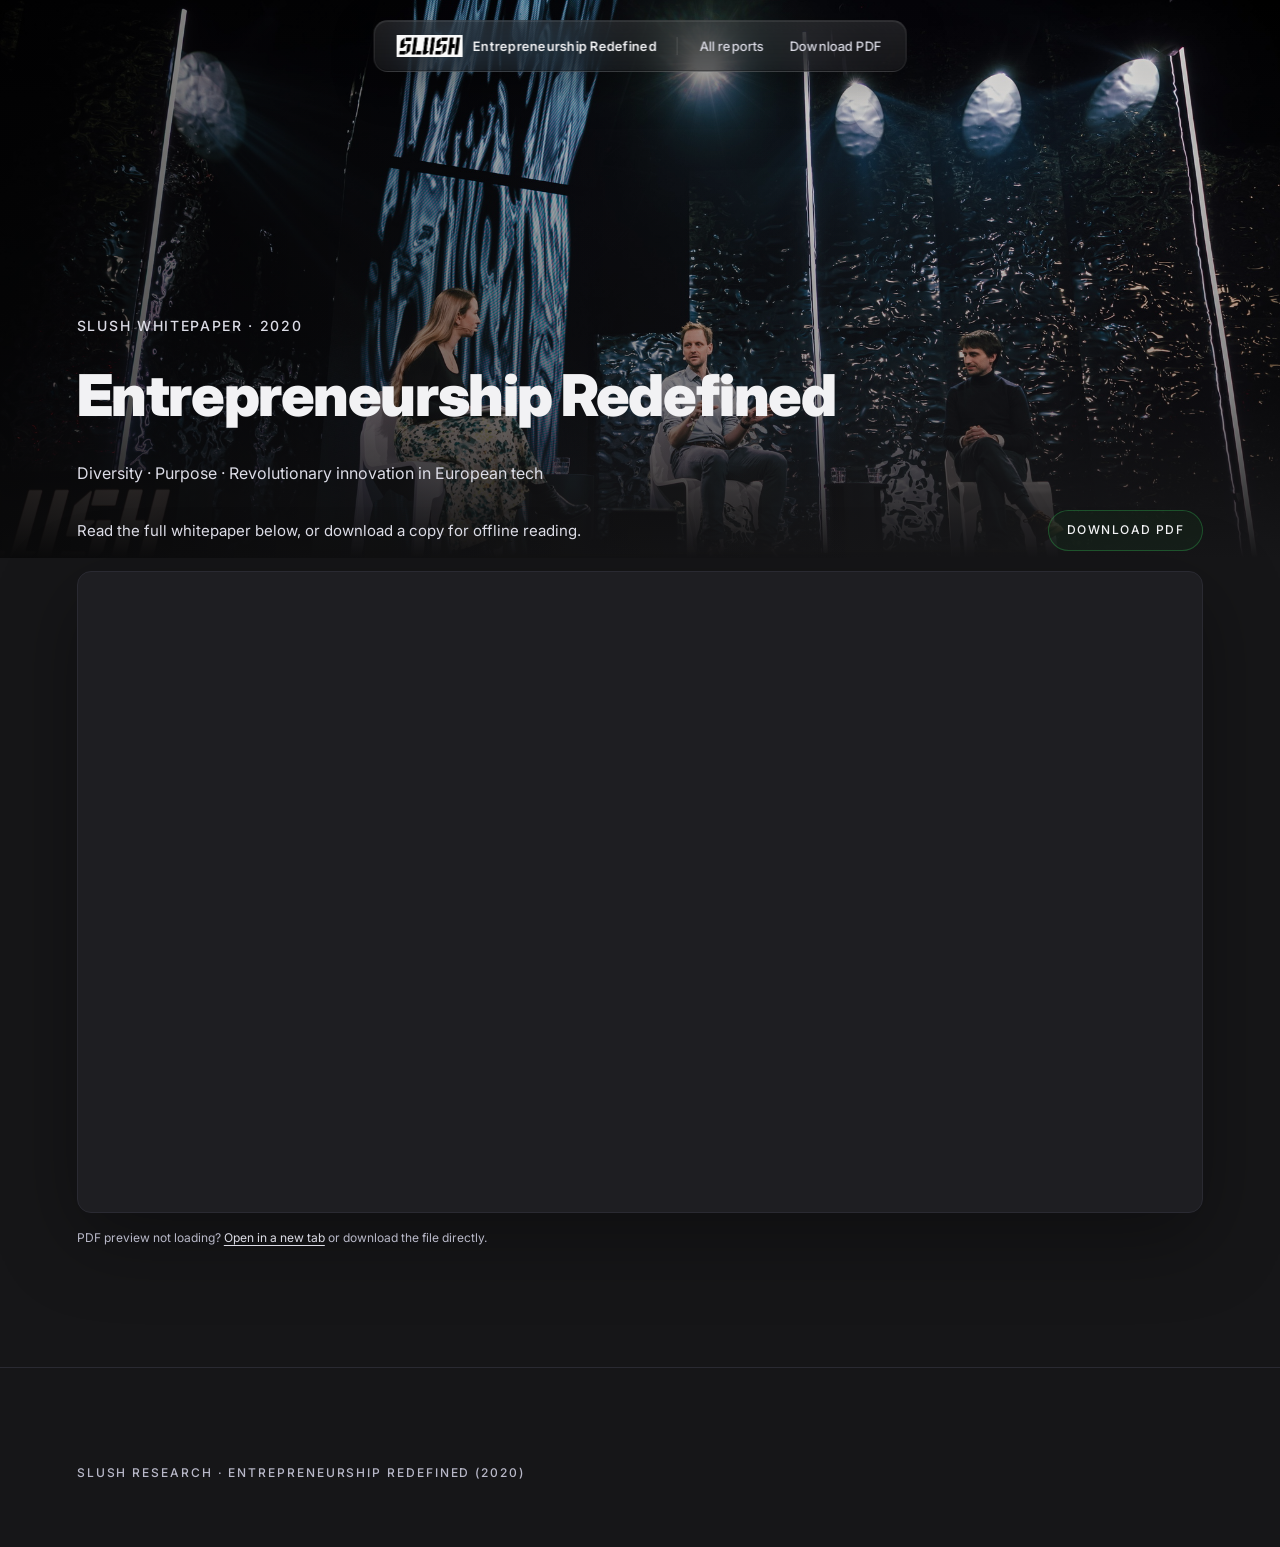
==== entrepreneurship-redefined-2020.html @ db7d2107 "feat: new reports" ====
<!DOCTYPE html>
<html lang="en">
<head>
  <meta charset="UTF-8">
  <meta name="viewport" content="width=device-width, initial-scale=1.0">
  <title>Entrepreneurship Redefined — Slush 2020</title>
  <meta name="description" content="Slush whitepaper on diversity, purpose-driven entrepreneurship, and revolutionary innovation in European tech.">
  <link rel="apple-touch-icon" href="assets/slush-s-icon.jpeg" />
  <meta name="theme-color" content="#000000" />
  <link rel="icon" type="image/jpeg" href="assets/logo.jpeg" />
  <link rel="shortcut icon" type="image/jpeg" href="assets/logo.jpeg" />

  <link rel="preconnect" href="https://fonts.googleapis.com">
  <link rel="preconnect" href="https://fonts.gstatic.com" crossorigin>
  <link href="https://fonts.googleapis.com/css2?family=Inter:wght@400;500;700;900&display=swap" rel="stylesheet">

  <link rel="stylesheet" href="design-system/slush.css">
</head>

<body>

  <nav class="topnav" aria-label="Report navigation">
    <a class="topnav-brand" href="/" aria-label="Slush — Impact Report Series">
      <img class="topnav-logo" src="assets/slush-logo.png" alt="Slush">
      <span>Entrepreneurship Redefined</span>
    </a>
    <span class="topnav-divider" aria-hidden="true"></span>
    <ul class="topnav-links">
      <li><a href="/">All reports</a></li>
      <li><a href="Entrepreneurship-Redefined-Slush-2020.pdf" download>Download PDF</a></li>
    </ul>
  </nav>

  <section class="hero hero--compact" id="top" aria-labelledby="hero-title">
    <div class="hero-image" role="img" aria-label="Slush hero visual"></div>
    <div class="hero-overlay"></div>
    <div class="hero-content">
      <div class="eyebrow">Slush Whitepaper · 2020</div>
      <h1 id="hero-title">Entrepreneurship Redefined</h1>
      <div class="hero-meta">
        Diversity · Purpose · Revolutionary innovation in European tech
      </div>
    </div>
  </section>

  <section class="pdf-section" aria-label="Whitepaper PDF">
    <div class="pdf-section-inner">
      <div class="pdf-toolbar">
        <p class="pdf-toolbar-desc">
          Read the full whitepaper below, or download a copy for offline reading.
        </p>
        <a class="pdf-download-btn" href="Entrepreneurship-Redefined-Slush-2020.pdf" download>
          Download PDF
        </a>
      </div>

      <div class="pdf-viewer">
        <iframe
          src="Entrepreneurship-Redefined-Slush-2020.pdf"
          title="Entrepreneurship Redefined — Slush 2020 whitepaper"
          loading="lazy"
        ></iframe>
      </div>

      <p class="pdf-fallback">
        PDF preview not loading?
        <a href="Entrepreneurship-Redefined-Slush-2020.pdf" target="_blank" rel="noopener">Open in a new tab</a>
        or download the file directly.
      </p>
    </div>
  </section>

  <footer>
    Slush Research · Entrepreneurship Redefined (2020)
  </footer>

</body>
</html>
---- design-system/slush.css ----
/**
 * Slush Impact Report — design system bundle
 *
 * Usage in HTML:
 *   <link rel="stylesheet" href="design-system/slush.css">
 *
 * For a new page with only tokens + base:
 *   @import url('./tokens.css');
 *   @import url('./base.css');
 */
@import url('./tokens.css');
@import url('./base.css');
@import url('./components/hero.css');
@import url('./components/navigation.css');
@import url('./components/chapter.css');
@import url('./components/content.css');
@import url('./components/panels.css');
@import url('./components/charts.css');
@import url('./components/tables.css');
@import url('./components/graduation.css');
@import url('./components/footer.css');
@import url('./components/report-cards.css');
@import url('./components/survey.css');
@import url('./components/whitepaper.css');
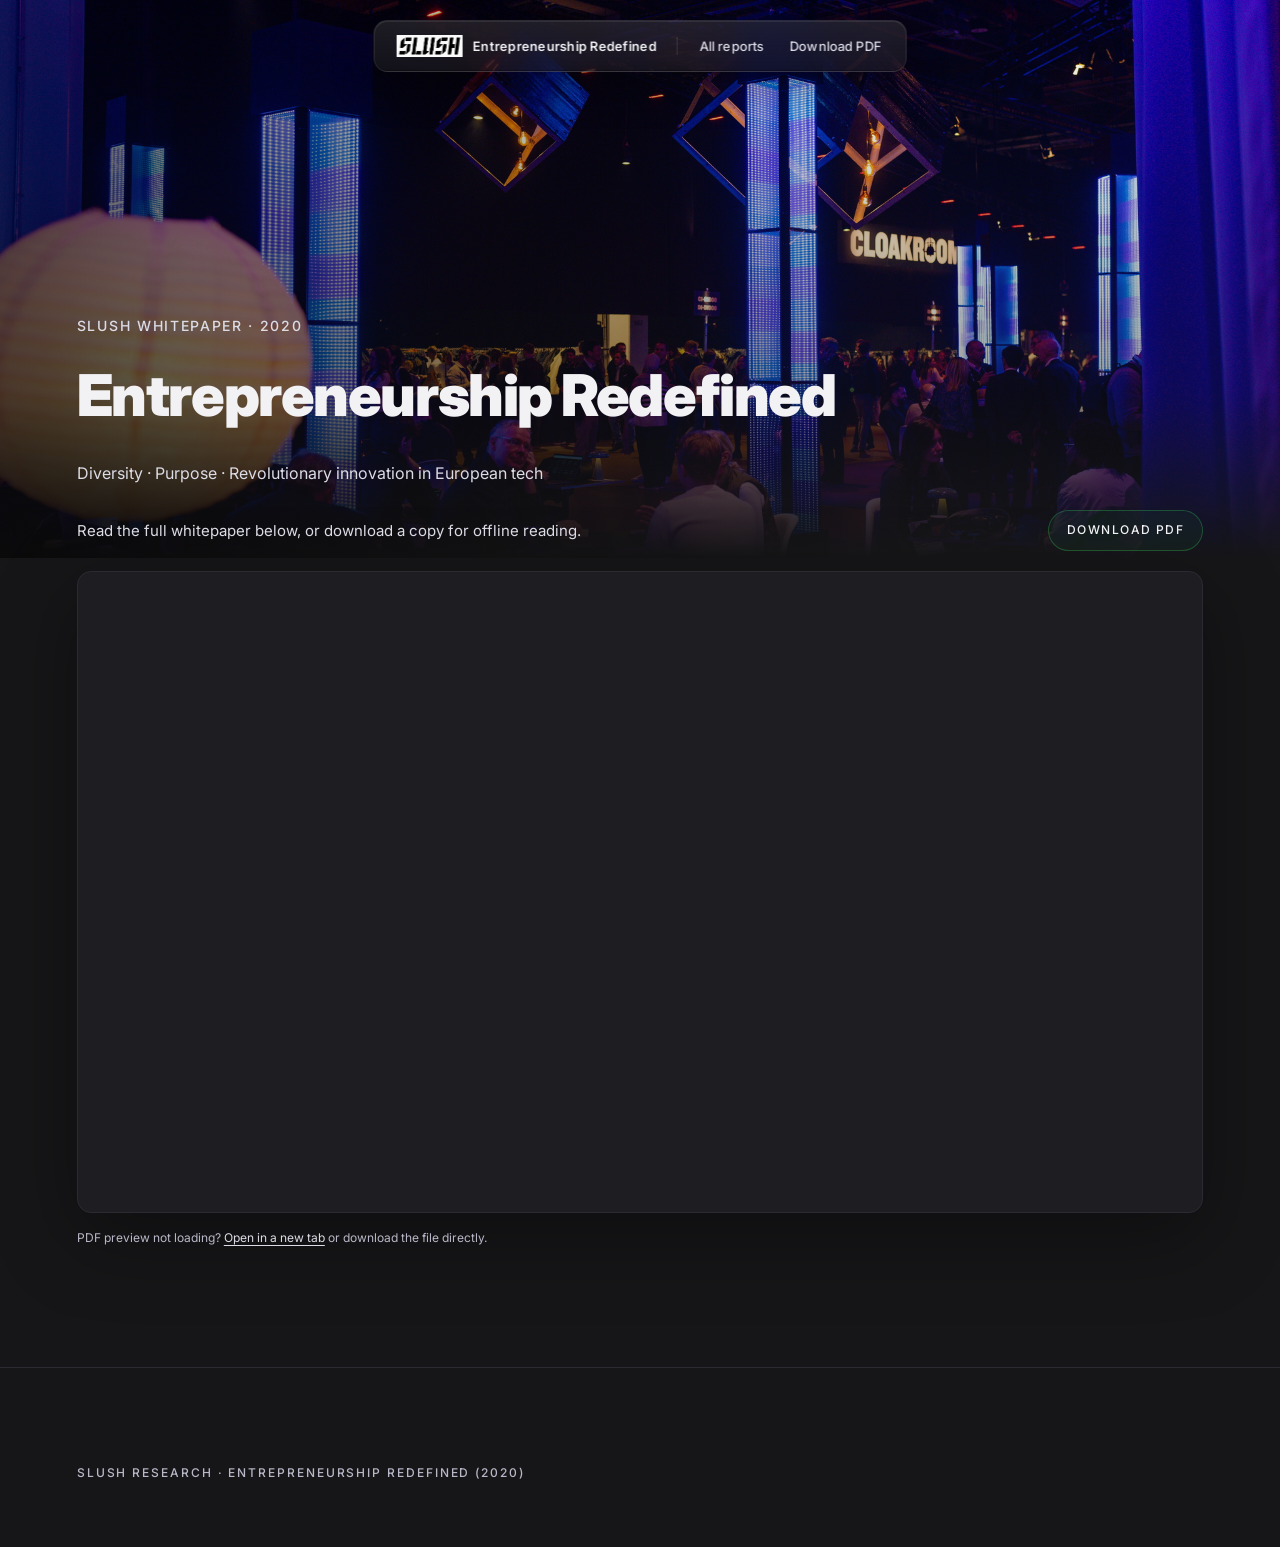
==== commit e493883c: "fix: update images" ====
--- a/entrepreneurship-redefined-2020.html
+++ b/entrepreneurship-redefined-2020.html
@@ -32,7 +32,7 @@
   </nav>
 
   <section class="hero hero--compact" id="top" aria-labelledby="hero-title">
-    <div class="hero-image" role="img" aria-label="Slush hero visual"></div>
+    <div class="hero-image hero-image--entrepreneurship-redefined-2020" role="img" aria-label="Slush hero visual"></div>
     <div class="hero-overlay"></div>
     <div class="hero-content">
       <div class="eyebrow">Slush Whitepaper · 2020</div>
